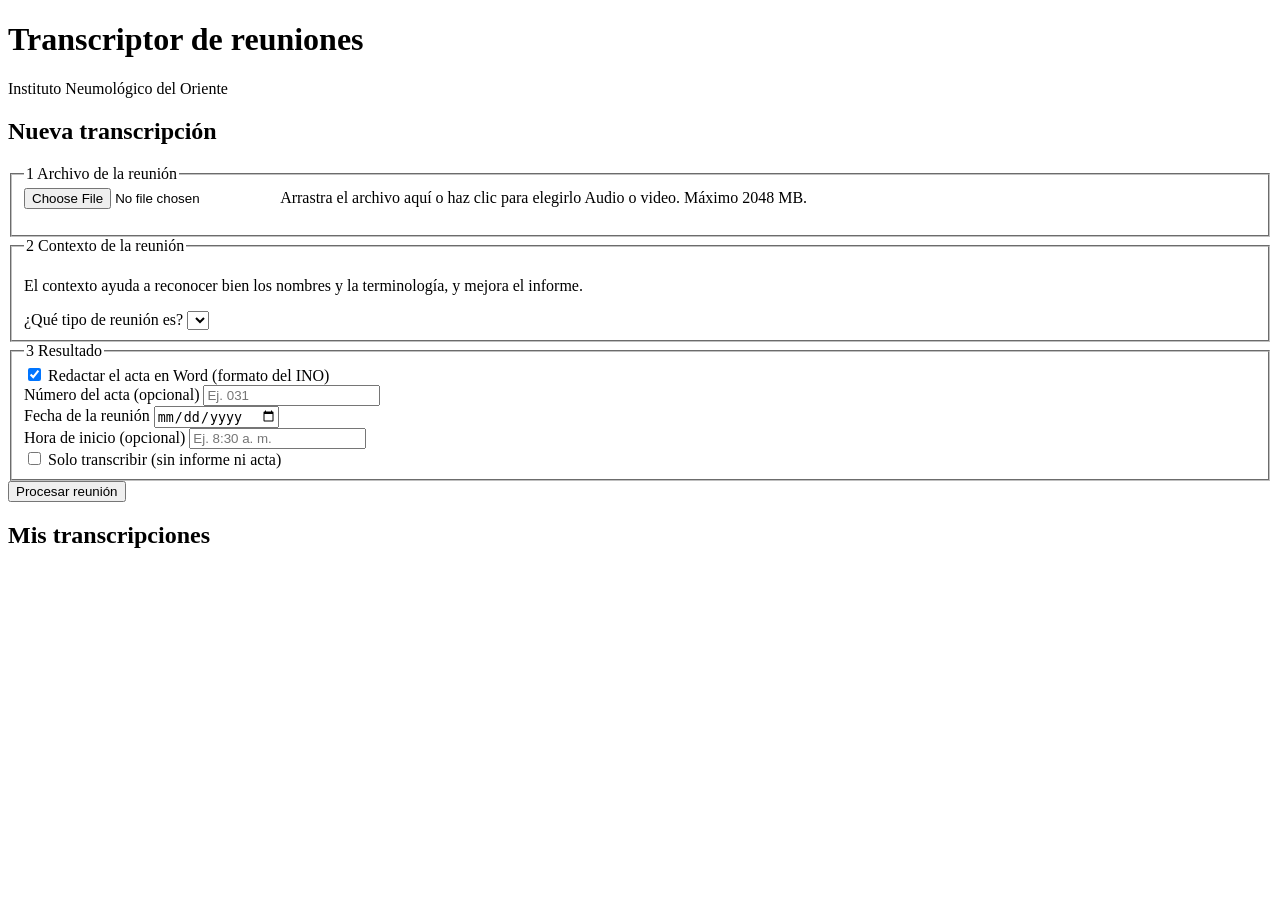
==== app/static/index.html @ a30e2018 "Agregar la aplicación web (FastAPI) con login y aislamiento por usuario - API para subir audio o vid" ====
<!doctype html>
<html lang="es">
<head>
  <meta charset="utf-8">
  <meta name="viewport" content="width=device-width, initial-scale=1">
  <title>Transcriptor de reuniones</title>
  <meta name="description" content="Convierte el audio de una reunión en transcripción e informe.">
  <link rel="stylesheet" href="/static/styles.css">
</head>
<body>
  <header class="cabecera">
    <div class="contenedor cabecera-fila">
      <div>
        <h1>Transcriptor de reuniones</h1>
        <p>Instituto Neumológico del Oriente</p>
      </div>
      <div class="cuenta" id="cuenta" hidden>
        <span class="cuenta-nombre" id="usuario-nombre"></span>
        <button type="button" class="btn chico" id="btn-clave">Cambiar contraseña</button>
        <button type="button" class="btn chico" id="btn-salir">Cerrar sesión</button>
      </div>
    </div>
  </header>

  <main class="contenedor">
    <div id="avisos" class="avisos" role="status" aria-live="polite"></div>

    <section aria-labelledby="t-nueva" class="tarjeta">
      <h2 id="t-nueva">Nueva transcripción</h2>

      <form id="form" novalidate>
        <!-- 1. Archivo -->
        <fieldset class="paso">
          <legend><span class="num">1</span> Archivo de la reunión</legend>
          <label class="zona" id="zona" for="archivo">
            <input type="file" id="archivo" class="oculto-visual" aria-describedby="ayuda-archivo">
            <span class="zona-titulo" id="zona-titulo">Arrastra el archivo aquí o haz clic para elegirlo</span>
            <span class="zona-ayuda" id="ayuda-archivo">Audio o video. Máximo <span id="max-mb">2048</span> MB.</span>
          </label>
          <p class="formatos" id="formatos"></p>
        </fieldset>

        <!-- 2. Contexto -->
        <fieldset class="paso">
          <legend><span class="num">2</span> Contexto de la reunión</legend>
          <p class="ayuda">El contexto ayuda a reconocer bien los nombres y la terminología, y mejora el informe.</p>

          <div class="campo">
            <label for="selector">¿Qué tipo de reunión es?</label>
            <select id="selector"></select>
          </div>

          <div id="editor" class="editor" hidden>
            <div class="campo">
              <label for="c-nombre">Nombre</label>
              <input type="text" id="c-nombre" maxlength="120" autocomplete="off">
            </div>

            <div class="campo">
              <label for="c-descripcion">Descripción <span class="opcional">(opcional)</span></label>
              <textarea id="c-descripcion" rows="2" placeholder="De qué trata esta reunión y quién la convoca"></textarea>
            </div>

            <details class="bloque" id="det-participantes">
              <summary>Participantes <span class="contador" id="cnt-participantes"></span></summary>
              <p class="ayuda">Quienes hablan y quienes solo son mencionados. El cargo ayuda a atribuir correctamente las intervenciones.</p>
              <div class="tabla-scroll">
                <table class="participantes">
                  <thead>
                    <tr><th scope="col">Nombre</th><th scope="col">Cargo o rol</th><th scope="col">Asiste</th><th scope="col"><span class="oculto-visual">Quitar</span></th></tr>
                  </thead>
                  <tbody id="lista-participantes"></tbody>
                </table>
              </div>
              <button type="button" class="btn secundario" id="btn-add-participante">+ Agregar participante</button>
            </details>

            <details class="bloque" id="det-claves">
              <summary>Palabras clave <span class="contador" id="cnt-claves"></span></summary>
              <p class="ayuda">Siglas, nombres propios y términos técnicos. Escribe una y pulsa Enter, o pega una lista separada por comas.</p>
              <div class="chips" id="chips"></div>
              <input type="text" id="c-clave" aria-label="Agregar palabra clave" placeholder="Escribe una palabra clave y pulsa Enter" autocomplete="off">
            </details>

            <details class="bloque" id="det-notas">
              <summary>Notas adicionales <span class="opcional">(opcional)</span></summary>
              <p class="ayuda">Cualquier otra información que deba tener en cuenta el informe: normas, sedes, aclaraciones.</p>
              <textarea id="c-notas" rows="4" aria-label="Notas adicionales"></textarea>
            </details>

            <div class="acciones-contexto">
              <span class="estado-contexto" id="estado-contexto" aria-live="polite"></span>
              <label class="check pleno" id="lbl-institucional" hidden>
                <input type="checkbox" id="chk-institucional">
                Compartir con todo el INO al guardar como plantilla nueva
              </label>
              <button type="button" class="btn secundario" id="btn-guardar" hidden>Guardar cambios en la plantilla</button>
              <button type="button" class="btn secundario" id="btn-guardar-nueva">Guardar como plantilla nueva</button>
              <button type="button" class="btn peligro" id="btn-eliminar-plantilla" hidden>Eliminar plantilla</button>
            </div>
          </div>
        </fieldset>

        <!-- 3. Opciones -->
        <fieldset class="paso">
          <legend><span class="num">3</span> Resultado</legend>
          <label class="check">
            <input type="checkbox" id="generar-acta" checked>
            Redactar el acta en Word (formato del INO)
          </label>
          <div class="datos-acta" id="datos-acta">
            <div class="campo">
              <label for="acta-numero">Número del acta <span class="opcional">(opcional)</span></label>
              <input type="text" id="acta-numero" maxlength="20" placeholder="Ej. 031" autocomplete="off">
            </div>
            <div class="campo">
              <label for="acta-fecha">Fecha de la reunión</label>
              <input type="date" id="acta-fecha" required>
            </div>
            <div class="campo">
              <label for="acta-hora">Hora de inicio <span class="opcional">(opcional)</span></label>
              <input type="text" id="acta-hora" maxlength="40" placeholder="Ej. 8:30 a. m." autocomplete="off">
            </div>
          </div>
          <label class="check">
            <input type="checkbox" id="sin-analisis">
            Solo transcribir (sin informe ni acta)
          </label>
        </fieldset>

        <div class="envio">
          <button type="submit" class="btn primario" id="btn-enviar">Procesar reunión</button>
          <div class="subida" id="subida" hidden>
            <div class="barra" role="progressbar" aria-label="Subida del archivo" aria-valuemin="0" aria-valuemax="100" aria-valuenow="0"><span id="subida-barra"></span></div>
            <span id="subida-texto"></span>
          </div>
        </div>
      </form>
    </section>

    <section aria-labelledby="t-historial" class="tarjeta">
      <h2 id="t-historial">Mis transcripciones</h2>
      <p class="vacio" id="historial-vacio" hidden>Aún no hay transcripciones. Sube un archivo para empezar.</p>
      <ul class="trabajos" id="trabajos"></ul>
    </section>
  </main>

  <dialog id="dlg-clave" aria-labelledby="dlg-clave-titulo">
    <form id="form-clave" novalidate>
      <h2 id="dlg-clave-titulo">Cambiar contraseña</h2>
      <div class="campo">
        <label for="clave-actual">Contraseña actual</label>
        <input type="password" id="clave-actual" autocomplete="current-password" required>
      </div>
      <div class="campo">
        <label for="clave-nueva">Contraseña nueva <span class="opcional">(mínimo 10 caracteres)</span></label>
        <input type="password" id="clave-nueva" autocomplete="new-password" minlength="10" required>
      </div>
      <div class="campo">
        <label for="clave-repetir">Repite la contraseña nueva</label>
        <input type="password" id="clave-repetir" autocomplete="new-password" required>
      </div>
      <p class="error-form" id="error-clave" role="alert" hidden></p>
      <div class="acciones-dialogo">
        <button type="button" class="btn" id="clave-cancelar">Cancelar</button>
        <button type="submit" class="btn primario" id="clave-guardar">Guardar contraseña</button>
      </div>
    </form>
  </dialog>

  <dialog id="visor" aria-labelledby="visor-titulo">
    <div class="visor-cab">
      <h2 id="visor-titulo">Informe</h2>
      <button type="button" class="btn secundario" id="visor-cerrar">Cerrar</button>
    </div>
    <pre id="visor-texto" tabindex="0"></pre>
  </dialog>

  <script src="/static/app.js"></script>
</body>
</html>
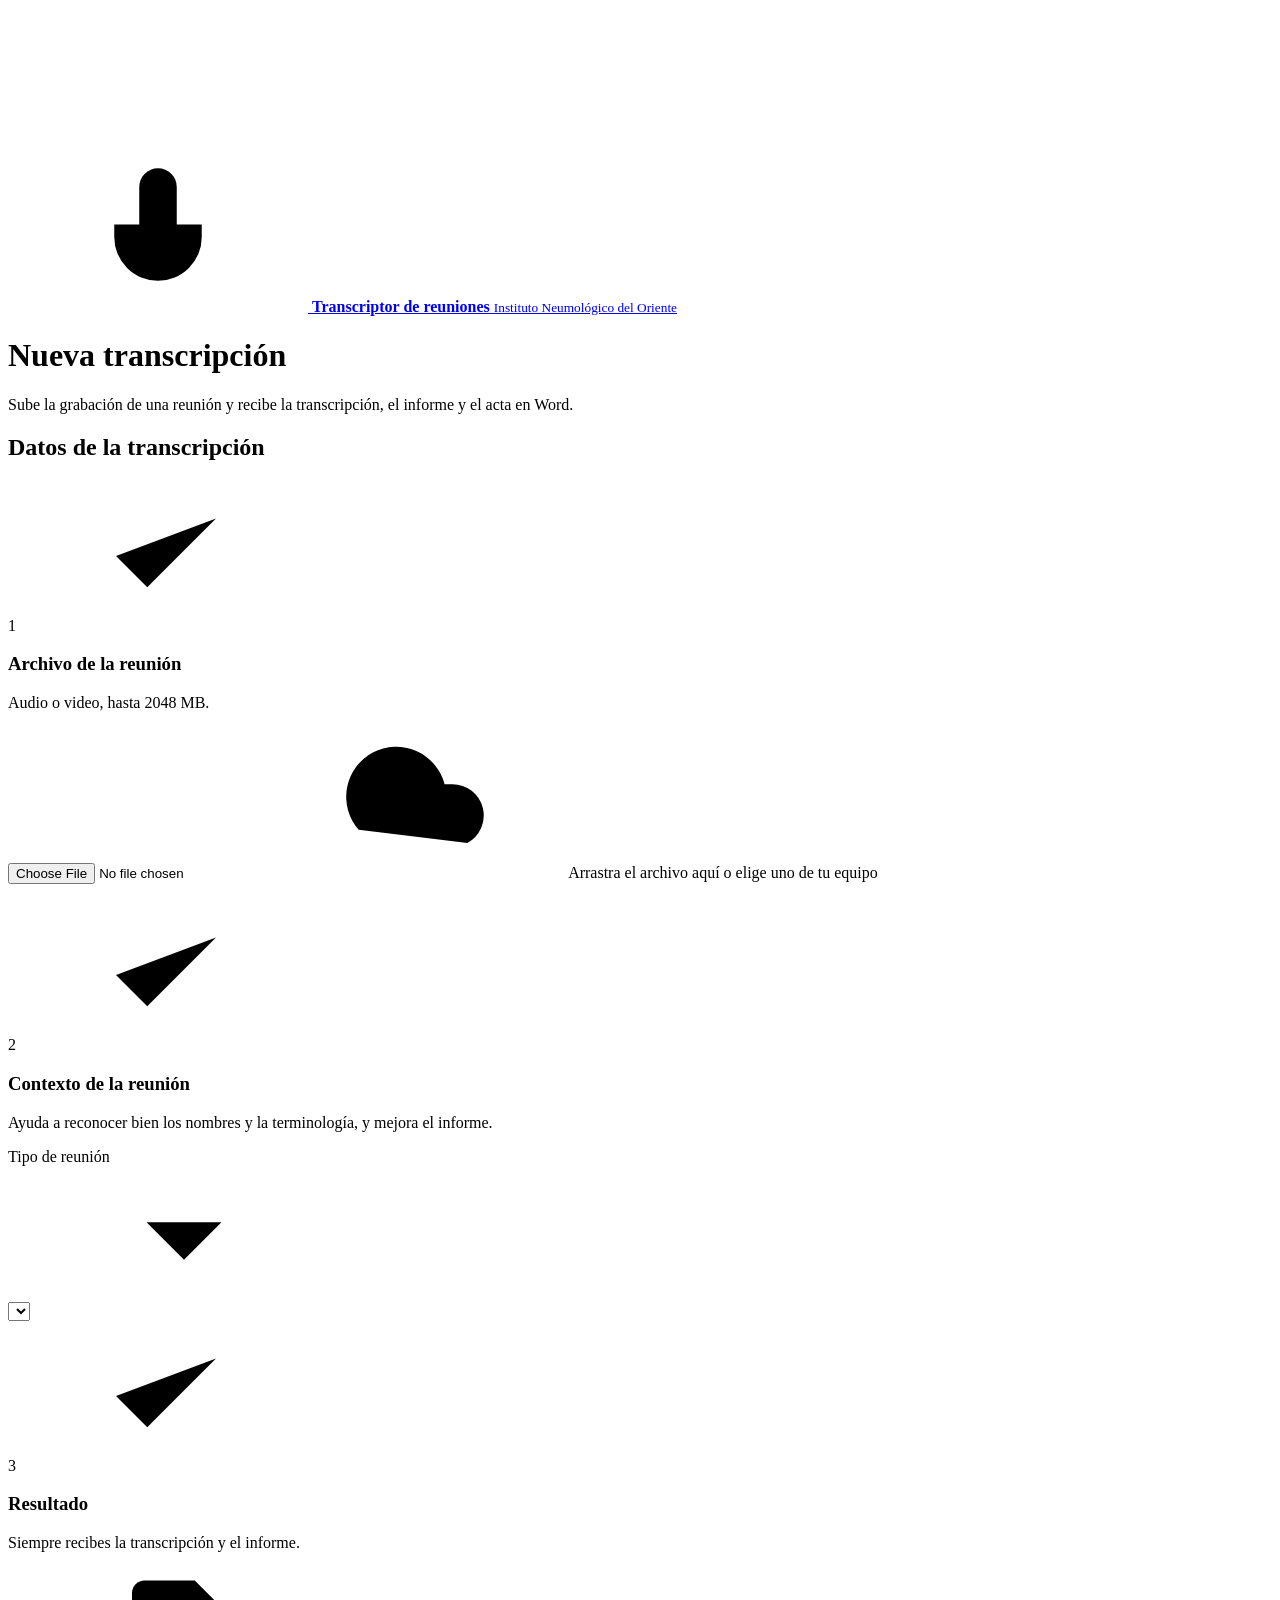
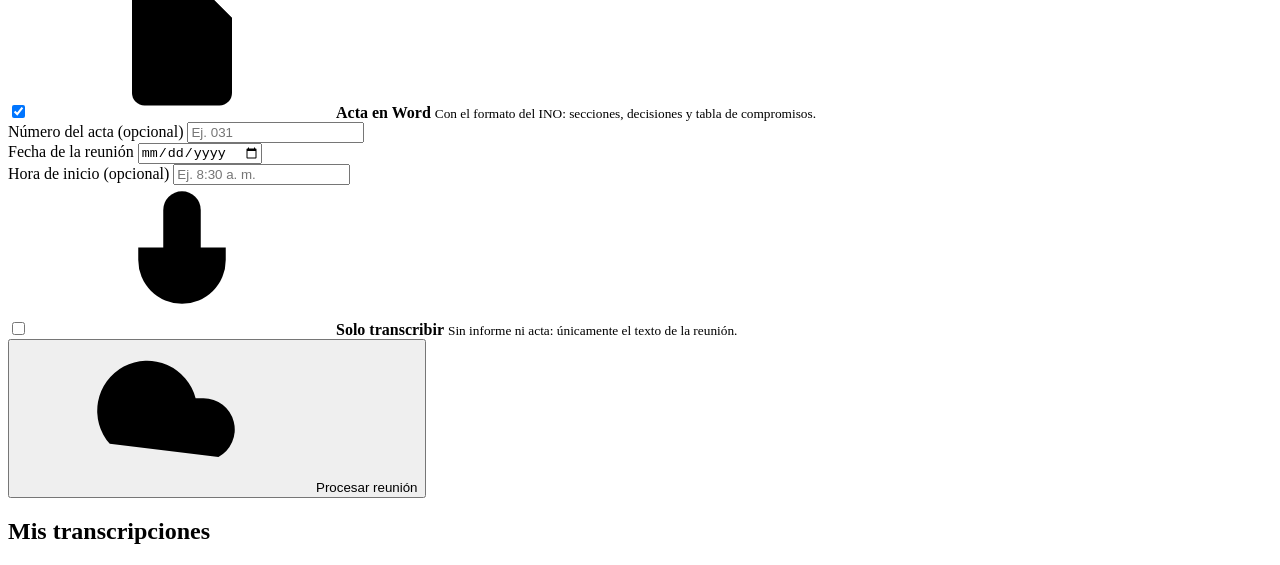
==== commit 795d8b01: "Rediseñar la interfaz web - Identidad visual con color de marca, iconos y tipografía más cuidada; te" ====
--- a/app/static/index.html
+++ b/app/static/index.html
@@ -4,145 +4,269 @@
   <meta charset="utf-8">
   <meta name="viewport" content="width=device-width, initial-scale=1">
   <title>Transcriptor de reuniones</title>
-  <meta name="description" content="Convierte el audio de una reunión en transcripción e informe.">
+  <meta name="description" content="Convierte la grabación de una reunión en transcripción, informe y acta.">
   <link rel="stylesheet" href="/static/styles.css">
 </head>
 <body>
-  <header class="cabecera">
-    <div class="contenedor cabecera-fila">
-      <div>
-        <h1>Transcriptor de reuniones</h1>
-        <p>Instituto Neumológico del Oriente</p>
-      </div>
+  <!-- Iconos (trazo simple, estilo Feather). Se usan con <svg class="ico"><use href="#i-nombre"/></svg> -->
+  <svg class="sprite" aria-hidden="true" focusable="false">
+    <defs>
+      <symbol id="i-mic" viewBox="0 0 24 24"><path d="M12 1a3 3 0 0 0-3 3v8a3 3 0 0 0 6 0V4a3 3 0 0 0-3-3z"/><path d="M19 10v2a7 7 0 0 1-14 0v-2"/><line x1="12" y1="19" x2="12" y2="23"/><line x1="8" y1="23" x2="16" y2="23"/></symbol>
+      <symbol id="i-upload" viewBox="0 0 24 24"><polyline points="16 16 12 12 8 16"/><line x1="12" y1="12" x2="12" y2="21"/><path d="M20.39 18.39A5 5 0 0 0 18 9h-1.26A8 8 0 1 0 3 16.3"/></symbol>
+      <symbol id="i-music" viewBox="0 0 24 24"><path d="M9 18V5l12-2v13"/><circle cx="6" cy="18" r="3"/><circle cx="18" cy="16" r="3"/></symbol>
+      <symbol id="i-video" viewBox="0 0 24 24"><polygon points="23 7 16 12 23 17 23 7"/><rect x="1" y="5" width="15" height="14" rx="2" ry="2"/></symbol>
+      <symbol id="i-file" viewBox="0 0 24 24"><path d="M14 2H6a2 2 0 0 0-2 2v16a2 2 0 0 0 2 2h12a2 2 0 0 0 2-2V8z"/><polyline points="14 2 14 8 20 8"/><line x1="16" y1="13" x2="8" y2="13"/><line x1="16" y1="17" x2="8" y2="17"/></symbol>
+      <symbol id="i-check" viewBox="0 0 24 24"><polyline points="20 6 9 17 4 12"/></symbol>
+      <symbol id="i-x" viewBox="0 0 24 24"><line x1="18" y1="6" x2="6" y2="18"/><line x1="6" y1="6" x2="18" y2="18"/></symbol>
+      <symbol id="i-plus" viewBox="0 0 24 24"><line x1="12" y1="5" x2="12" y2="19"/><line x1="5" y1="12" x2="19" y2="12"/></symbol>
+      <symbol id="i-download" viewBox="0 0 24 24"><path d="M21 15v4a2 2 0 0 1-2 2H5a2 2 0 0 1-2-2v-4"/><polyline points="7 10 12 15 17 10"/><line x1="12" y1="15" x2="12" y2="3"/></symbol>
+      <symbol id="i-eye" viewBox="0 0 24 24"><path d="M1 12s4-8 11-8 11 8 11 8-4 8-11 8-11-8-11-8z"/><circle cx="12" cy="12" r="3"/></symbol>
+      <symbol id="i-trash" viewBox="0 0 24 24"><polyline points="3 6 5 6 21 6"/><path d="M19 6l-1 14a2 2 0 0 1-2 2H8a2 2 0 0 1-2-2L5 6"/><path d="M10 11v6"/><path d="M14 11v6"/><path d="M9 6V4a1 1 0 0 1 1-1h4a1 1 0 0 1 1 1v2"/></symbol>
+      <symbol id="i-clock" viewBox="0 0 24 24"><circle cx="12" cy="12" r="10"/><polyline points="12 6 12 12 16 14"/></symbol>
+      <symbol id="i-users" viewBox="0 0 24 24"><path d="M17 21v-2a4 4 0 0 0-4-4H5a4 4 0 0 0-4 4v2"/><circle cx="9" cy="7" r="4"/><path d="M23 21v-2a4 4 0 0 0-3-3.87"/><path d="M16 3.13a4 4 0 0 1 0 7.75"/></symbol>
+      <symbol id="i-tag" viewBox="0 0 24 24"><path d="M20.59 13.41l-7.17 7.17a2 2 0 0 1-2.83 0L2 12V2h10l8.59 8.59a2 2 0 0 1 0 2.82z"/><line x1="7" y1="7" x2="7.01" y2="7"/></symbol>
+      <symbol id="i-lock" viewBox="0 0 24 24"><rect x="3" y="11" width="18" height="11" rx="2" ry="2"/><path d="M7 11V7a5 5 0 0 1 10 0v4"/></symbol>
+      <symbol id="i-logout" viewBox="0 0 24 24"><path d="M9 21H5a2 2 0 0 1-2-2V5a2 2 0 0 1 2-2h4"/><polyline points="16 17 21 12 16 7"/><line x1="21" y1="12" x2="9" y2="12"/></symbol>
+      <symbol id="i-chevron" viewBox="0 0 24 24"><polyline points="6 9 12 15 18 9"/></symbol>
+      <symbol id="i-alert" viewBox="0 0 24 24"><circle cx="12" cy="12" r="10"/><line x1="12" y1="8" x2="12" y2="12"/><line x1="12" y1="16" x2="12.01" y2="16"/></symbol>
+      <symbol id="i-loader" viewBox="0 0 24 24"><path d="M21 12a9 9 0 1 1-6.22-8.56"/></symbol>
+      <symbol id="i-shield" viewBox="0 0 24 24"><path d="M12 22s8-4 8-10V5l-8-3-8 3v7c0 6 8 10 8 10z"/></symbol>
+      <symbol id="i-inbox" viewBox="0 0 24 24"><polyline points="22 12 16 12 14 15 10 15 8 12 2 12"/><path d="M5.45 5.11L2 12v6a2 2 0 0 0 2 2h16a2 2 0 0 0 2-2v-6l-3.45-6.89A2 2 0 0 0 16.76 4H7.24a2 2 0 0 0-1.79 1.11z"/></symbol>
+    </defs>
+  </svg>
+
+  <header class="barra-superior">
+    <div class="contenedor ancho barra-fila">
+      <a class="marca" href="/" aria-label="Transcriptor de reuniones, inicio">
+        <span class="logo"><svg class="ico"><use href="#i-mic"/></svg></span>
+        <span class="marca-texto">
+          <strong>Transcriptor de reuniones</strong>
+          <small>Instituto Neumológico del Oriente</small>
+        </span>
+      </a>
+
       <div class="cuenta" id="cuenta" hidden>
-        <span class="cuenta-nombre" id="usuario-nombre"></span>
-        <button type="button" class="btn chico" id="btn-clave">Cambiar contraseña</button>
-        <button type="button" class="btn chico" id="btn-salir">Cerrar sesión</button>
+        <details class="menu" id="menu-cuenta">
+          <summary aria-label="Menú de la cuenta">
+            <span class="avatar" id="avatar" aria-hidden="true"></span>
+            <span class="cuenta-nombre" id="usuario-nombre"></span>
+            <svg class="ico chevron"><use href="#i-chevron"/></svg>
+          </summary>
+          <div class="menu-panel">
+            <div class="menu-datos">
+              <strong id="menu-nombre"></strong>
+              <span id="menu-rol"></span>
+            </div>
+            <button type="button" class="menu-item" id="btn-clave"><svg class="ico"><use href="#i-lock"/></svg>Cambiar contraseña</button>
+            <button type="button" class="menu-item" id="btn-salir"><svg class="ico"><use href="#i-logout"/></svg>Cerrar sesión</button>
+          </div>
+        </details>
       </div>
     </div>
   </header>
 
-  <main class="contenedor">
+  <main class="contenedor ancho">
     <div id="avisos" class="avisos" role="status" aria-live="polite"></div>
 
-    <section aria-labelledby="t-nueva" class="tarjeta">
-      <h2 id="t-nueva">Nueva transcripción</h2>
-
-      <form id="form" novalidate>
-        <!-- 1. Archivo -->
-        <fieldset class="paso">
-          <legend><span class="num">1</span> Archivo de la reunión</legend>
-          <label class="zona" id="zona" for="archivo">
-            <input type="file" id="archivo" class="oculto-visual" aria-describedby="ayuda-archivo">
-            <span class="zona-titulo" id="zona-titulo">Arrastra el archivo aquí o haz clic para elegirlo</span>
-            <span class="zona-ayuda" id="ayuda-archivo">Audio o video. Máximo <span id="max-mb">2048</span> MB.</span>
-          </label>
-          <p class="formatos" id="formatos"></p>
-        </fieldset>
-
-        <!-- 2. Contexto -->
-        <fieldset class="paso">
-          <legend><span class="num">2</span> Contexto de la reunión</legend>
-          <p class="ayuda">El contexto ayuda a reconocer bien los nombres y la terminología, y mejora el informe.</p>
-
-          <div class="campo">
-            <label for="selector">¿Qué tipo de reunión es?</label>
-            <select id="selector"></select>
+    <div class="intro">
+      <h1>Nueva transcripción</h1>
+      <p>Sube la grabación de una reunión y recibe la transcripción, el informe y el acta en Word.</p>
+    </div>
+
+    <div class="rejilla">
+      <section class="tarjeta formulario" aria-labelledby="t-nueva">
+        <h2 id="t-nueva" class="oculto-visual">Datos de la transcripción</h2>
+
+        <form id="form" novalidate>
+          <!-- 1. Archivo -->
+          <section class="paso" id="paso-1" aria-labelledby="t-paso-1">
+            <span class="num" aria-hidden="true"><span class="num-n">1</span><svg class="ico num-ok"><use href="#i-check"/></svg></span>
+            <div class="paso-cab">
+              <h3 id="t-paso-1">Archivo de la reunión</h3>
+              <p>Audio o video, hasta <span id="max-mb">2048</span> MB.</p>
+            </div>
+
+            <label class="zona" id="zona" for="archivo">
+              <input type="file" id="archivo" class="oculto-visual" aria-describedby="formatos">
+              <span class="zona-vacia" id="zona-vacia">
+                <span class="zona-icono"><svg class="ico"><use href="#i-upload"/></svg></span>
+                <span class="zona-titulo">Arrastra el archivo aquí</span>
+                <span class="zona-ayuda">o <span class="enlace">elige uno de tu equipo</span></span>
+              </span>
+              <span class="zona-archivo" id="zona-archivo" hidden>
+                <span class="archivo-icono" id="archivo-icono"></span>
+                <span class="archivo-datos">
+                  <strong id="archivo-nombre"></strong>
+                  <small id="archivo-detalle"></small>
+                </span>
+                <span class="archivo-cambiar">Cambiar</span>
+              </span>
+            </label>
+            <p class="formatos" id="formatos"></p>
+          </section>
+
+          <!-- 2. Contexto -->
+          <section class="paso" id="paso-2" aria-labelledby="t-paso-2">
+            <span class="num" aria-hidden="true"><span class="num-n">2</span><svg class="ico num-ok"><use href="#i-check"/></svg></span>
+            <div class="paso-cab">
+              <h3 id="t-paso-2">Contexto de la reunión</h3>
+              <p>Ayuda a reconocer bien los nombres y la terminología, y mejora el informe.</p>
+            </div>
+
+            <div class="campo">
+              <label for="selector">Tipo de reunión</label>
+              <div class="select-envoltorio">
+                <select id="selector"></select>
+                <svg class="ico"><use href="#i-chevron"/></svg>
+              </div>
+            </div>
+
+            <div id="editor" class="editor" hidden>
+              <div class="campo">
+                <label for="c-nombre">Nombre</label>
+                <input type="text" id="c-nombre" maxlength="120" autocomplete="off">
+              </div>
+
+              <div class="campo">
+                <label for="c-descripcion">Descripción <span class="opcional">(opcional)</span></label>
+                <textarea id="c-descripcion" rows="2" placeholder="De qué trata esta reunión y quién la convoca"></textarea>
+              </div>
+
+              <details class="bloque" id="det-participantes">
+                <summary>
+                  <svg class="ico"><use href="#i-users"/></svg>
+                  <span class="bloque-titulo">Participantes</span>
+                  <span class="contador" id="cnt-participantes"></span>
+                  <svg class="ico chevron"><use href="#i-chevron"/></svg>
+                </summary>
+                <div class="bloque-cuerpo">
+                  <p class="ayuda">Quienes hablan y quienes solo son mencionados. El cargo ayuda a atribuir bien las intervenciones.</p>
+                  <div class="tabla-scroll">
+                    <table class="participantes">
+                      <thead>
+                        <tr><th scope="col">Nombre</th><th scope="col">Cargo o rol</th><th scope="col">Asiste</th><th scope="col"><span class="oculto-visual">Quitar</span></th></tr>
+                      </thead>
+                      <tbody id="lista-participantes"></tbody>
+                    </table>
+                  </div>
+                  <button type="button" class="btn secundario chico" id="btn-add-participante"><svg class="ico"><use href="#i-plus"/></svg>Agregar participante</button>
+                </div>
+              </details>
+
+              <details class="bloque" id="det-claves">
+                <summary>
+                  <svg class="ico"><use href="#i-tag"/></svg>
+                  <span class="bloque-titulo">Palabras clave</span>
+                  <span class="contador" id="cnt-claves"></span>
+                  <svg class="ico chevron"><use href="#i-chevron"/></svg>
+                </summary>
+                <div class="bloque-cuerpo">
+                  <p class="ayuda">Siglas, nombres propios y términos técnicos. Escribe una y pulsa Enter, o pega una lista separada por comas.</p>
+                  <div class="chips" id="chips"></div>
+                  <input type="text" id="c-clave" aria-label="Agregar palabra clave" placeholder="Escribe una palabra clave y pulsa Enter" autocomplete="off">
+                </div>
+              </details>
+
+              <details class="bloque" id="det-notas">
+                <summary>
+                  <svg class="ico"><use href="#i-file"/></svg>
+                  <span class="bloque-titulo">Notas adicionales</span>
+                  <span class="opcional">(opcional)</span>
+                  <svg class="ico chevron"><use href="#i-chevron"/></svg>
+                </summary>
+                <div class="bloque-cuerpo">
+                  <p class="ayuda">Cualquier otra información que deba tener en cuenta el informe: normas, sedes, aclaraciones.</p>
+                  <textarea id="c-notas" rows="4" aria-label="Notas adicionales"></textarea>
+                </div>
+              </details>
+
+              <div class="acciones-contexto">
+                <p class="estado-contexto" id="estado-contexto" aria-live="polite"></p>
+                <label class="check pleno" id="lbl-institucional" hidden>
+                  <input type="checkbox" id="chk-institucional">
+                  Compartir con todo el INO al guardar como plantilla nueva
+                </label>
+                <div class="botones-fila">
+                  <button type="button" class="btn secundario chico" id="btn-guardar" hidden>Guardar cambios en la plantilla</button>
+                  <button type="button" class="btn secundario chico" id="btn-guardar-nueva">Guardar como plantilla nueva</button>
+                  <button type="button" class="btn peligro chico" id="btn-eliminar-plantilla" hidden>Eliminar plantilla</button>
+                </div>
+              </div>
+            </div>
+          </section>
+
+          <!-- 3. Resultado -->
+          <section class="paso ultimo" id="paso-3" aria-labelledby="t-paso-3">
+            <span class="num" aria-hidden="true"><span class="num-n">3</span><svg class="ico num-ok"><use href="#i-check"/></svg></span>
+            <div class="paso-cab">
+              <h3 id="t-paso-3">Resultado</h3>
+              <p>Siempre recibes la transcripción y el informe.</p>
+            </div>
+
+            <div class="opciones">
+              <label class="opcion">
+                <input type="checkbox" id="generar-acta" checked>
+                <span class="opcion-icono"><svg class="ico"><use href="#i-file"/></svg></span>
+                <span class="opcion-texto">
+                  <strong>Acta en Word</strong>
+                  <small>Con el formato del INO: secciones, decisiones y tabla de compromisos.</small>
+                </span>
+                <span class="conmutador" aria-hidden="true"></span>
+              </label>
+
+              <div class="datos-acta" id="datos-acta">
+                <div class="campo">
+                  <label for="acta-numero">Número del acta <span class="opcional">(opcional)</span></label>
+                  <input type="text" id="acta-numero" maxlength="20" placeholder="Ej. 031" autocomplete="off">
+                </div>
+                <div class="campo">
+                  <label for="acta-fecha">Fecha de la reunión</label>
+                  <input type="date" id="acta-fecha" required>
+                </div>
+                <div class="campo">
+                  <label for="acta-hora">Hora de inicio <span class="opcional">(opcional)</span></label>
+                  <input type="text" id="acta-hora" maxlength="40" placeholder="Ej. 8:30 a. m." autocomplete="off">
+                </div>
+              </div>
+
+              <label class="opcion">
+                <input type="checkbox" id="sin-analisis">
+                <span class="opcion-icono"><svg class="ico"><use href="#i-mic"/></svg></span>
+                <span class="opcion-texto">
+                  <strong>Solo transcribir</strong>
+                  <small>Sin informe ni acta: únicamente el texto de la reunión.</small>
+                </span>
+                <span class="conmutador" aria-hidden="true"></span>
+              </label>
+            </div>
+          </section>
+
+          <div class="envio">
+            <button type="submit" class="btn primario grande" id="btn-enviar">
+              <svg class="ico"><use href="#i-upload"/></svg><span id="btn-enviar-texto">Procesar reunión</span>
+            </button>
+            <p class="privacidad" id="nota-privacidad" hidden><svg class="ico"><use href="#i-shield"/></svg>El audio se elimina del servidor al terminar.</p>
+            <div class="subida" id="subida" hidden>
+              <div class="barra" role="progressbar" aria-label="Subida del archivo" aria-valuemin="0" aria-valuemax="100" aria-valuenow="0"><span id="subida-barra"></span></div>
+              <span id="subida-texto"></span>
+            </div>
           </div>
-
-          <div id="editor" class="editor" hidden>
-            <div class="campo">
-              <label for="c-nombre">Nombre</label>
-              <input type="text" id="c-nombre" maxlength="120" autocomplete="off">
-            </div>
-
-            <div class="campo">
-              <label for="c-descripcion">Descripción <span class="opcional">(opcional)</span></label>
-              <textarea id="c-descripcion" rows="2" placeholder="De qué trata esta reunión y quién la convoca"></textarea>
-            </div>
-
-            <details class="bloque" id="det-participantes">
-              <summary>Participantes <span class="contador" id="cnt-participantes"></span></summary>
-              <p class="ayuda">Quienes hablan y quienes solo son mencionados. El cargo ayuda a atribuir correctamente las intervenciones.</p>
-              <div class="tabla-scroll">
-                <table class="participantes">
-                  <thead>
-                    <tr><th scope="col">Nombre</th><th scope="col">Cargo o rol</th><th scope="col">Asiste</th><th scope="col"><span class="oculto-visual">Quitar</span></th></tr>
-                  </thead>
-                  <tbody id="lista-participantes"></tbody>
-                </table>
-              </div>
-              <button type="button" class="btn secundario" id="btn-add-participante">+ Agregar participante</button>
-            </details>
-
-            <details class="bloque" id="det-claves">
-              <summary>Palabras clave <span class="contador" id="cnt-claves"></span></summary>
-              <p class="ayuda">Siglas, nombres propios y términos técnicos. Escribe una y pulsa Enter, o pega una lista separada por comas.</p>
-              <div class="chips" id="chips"></div>
-              <input type="text" id="c-clave" aria-label="Agregar palabra clave" placeholder="Escribe una palabra clave y pulsa Enter" autocomplete="off">
-            </details>
-
-            <details class="bloque" id="det-notas">
-              <summary>Notas adicionales <span class="opcional">(opcional)</span></summary>
-              <p class="ayuda">Cualquier otra información que deba tener en cuenta el informe: normas, sedes, aclaraciones.</p>
-              <textarea id="c-notas" rows="4" aria-label="Notas adicionales"></textarea>
-            </details>
-
-            <div class="acciones-contexto">
-              <span class="estado-contexto" id="estado-contexto" aria-live="polite"></span>
-              <label class="check pleno" id="lbl-institucional" hidden>
-                <input type="checkbox" id="chk-institucional">
-                Compartir con todo el INO al guardar como plantilla nueva
-              </label>
-              <button type="button" class="btn secundario" id="btn-guardar" hidden>Guardar cambios en la plantilla</button>
-              <button type="button" class="btn secundario" id="btn-guardar-nueva">Guardar como plantilla nueva</button>
-              <button type="button" class="btn peligro" id="btn-eliminar-plantilla" hidden>Eliminar plantilla</button>
-            </div>
-          </div>
-        </fieldset>
-
-        <!-- 3. Opciones -->
-        <fieldset class="paso">
-          <legend><span class="num">3</span> Resultado</legend>
-          <label class="check">
-            <input type="checkbox" id="generar-acta" checked>
-            Redactar el acta en Word (formato del INO)
-          </label>
-          <div class="datos-acta" id="datos-acta">
-            <div class="campo">
-              <label for="acta-numero">Número del acta <span class="opcional">(opcional)</span></label>
-              <input type="text" id="acta-numero" maxlength="20" placeholder="Ej. 031" autocomplete="off">
-            </div>
-            <div class="campo">
-              <label for="acta-fecha">Fecha de la reunión</label>
-              <input type="date" id="acta-fecha" required>
-            </div>
-            <div class="campo">
-              <label for="acta-hora">Hora de inicio <span class="opcional">(opcional)</span></label>
-              <input type="text" id="acta-hora" maxlength="40" placeholder="Ej. 8:30 a. m." autocomplete="off">
-            </div>
-          </div>
-          <label class="check">
-            <input type="checkbox" id="sin-analisis">
-            Solo transcribir (sin informe ni acta)
-          </label>
-        </fieldset>
-
-        <div class="envio">
-          <button type="submit" class="btn primario" id="btn-enviar">Procesar reunión</button>
-          <div class="subida" id="subida" hidden>
-            <div class="barra" role="progressbar" aria-label="Subida del archivo" aria-valuemin="0" aria-valuemax="100" aria-valuenow="0"><span id="subida-barra"></span></div>
-            <span id="subida-texto"></span>
-          </div>
+        </form>
+      </section>
+
+      <aside class="tarjeta historial" aria-labelledby="t-historial">
+        <div class="historial-cab">
+          <h2 id="t-historial">Mis transcripciones</h2>
+          <span class="insignia-num" id="cnt-trabajos" hidden></span>
         </div>
-      </form>
-    </section>
-
-    <section aria-labelledby="t-historial" class="tarjeta">
-      <h2 id="t-historial">Mis transcripciones</h2>
-      <p class="vacio" id="historial-vacio" hidden>Aún no hay transcripciones. Sube un archivo para empezar.</p>
-      <ul class="trabajos" id="trabajos"></ul>
-    </section>
+        <div class="vacio" id="historial-vacio" hidden>
+          <span class="vacio-icono"><svg class="ico"><use href="#i-inbox"/></svg></span>
+          <strong>Aún no hay transcripciones</strong>
+          <p>Cuando subas una reunión, aparecerá aquí con su avance y sus descargas.</p>
+        </div>
+        <ul class="trabajos" id="trabajos"></ul>
+      </aside>
+    </div>
   </main>
 
   <dialog id="dlg-clave" aria-labelledby="dlg-clave-titulo">
@@ -162,7 +286,7 @@
       </div>
       <p class="error-form" id="error-clave" role="alert" hidden></p>
       <div class="acciones-dialogo">
-        <button type="button" class="btn" id="clave-cancelar">Cancelar</button>
+        <button type="button" class="btn secundario" id="clave-cancelar">Cancelar</button>
         <button type="submit" class="btn primario" id="clave-guardar">Guardar contraseña</button>
       </div>
     </form>
@@ -171,7 +295,7 @@
   <dialog id="visor" aria-labelledby="visor-titulo">
     <div class="visor-cab">
       <h2 id="visor-titulo">Informe</h2>
-      <button type="button" class="btn secundario" id="visor-cerrar">Cerrar</button>
+      <button type="button" class="btn secundario chico" id="visor-cerrar"><svg class="ico"><use href="#i-x"/></svg>Cerrar</button>
     </div>
     <pre id="visor-texto" tabindex="0"></pre>
   </dialog>
